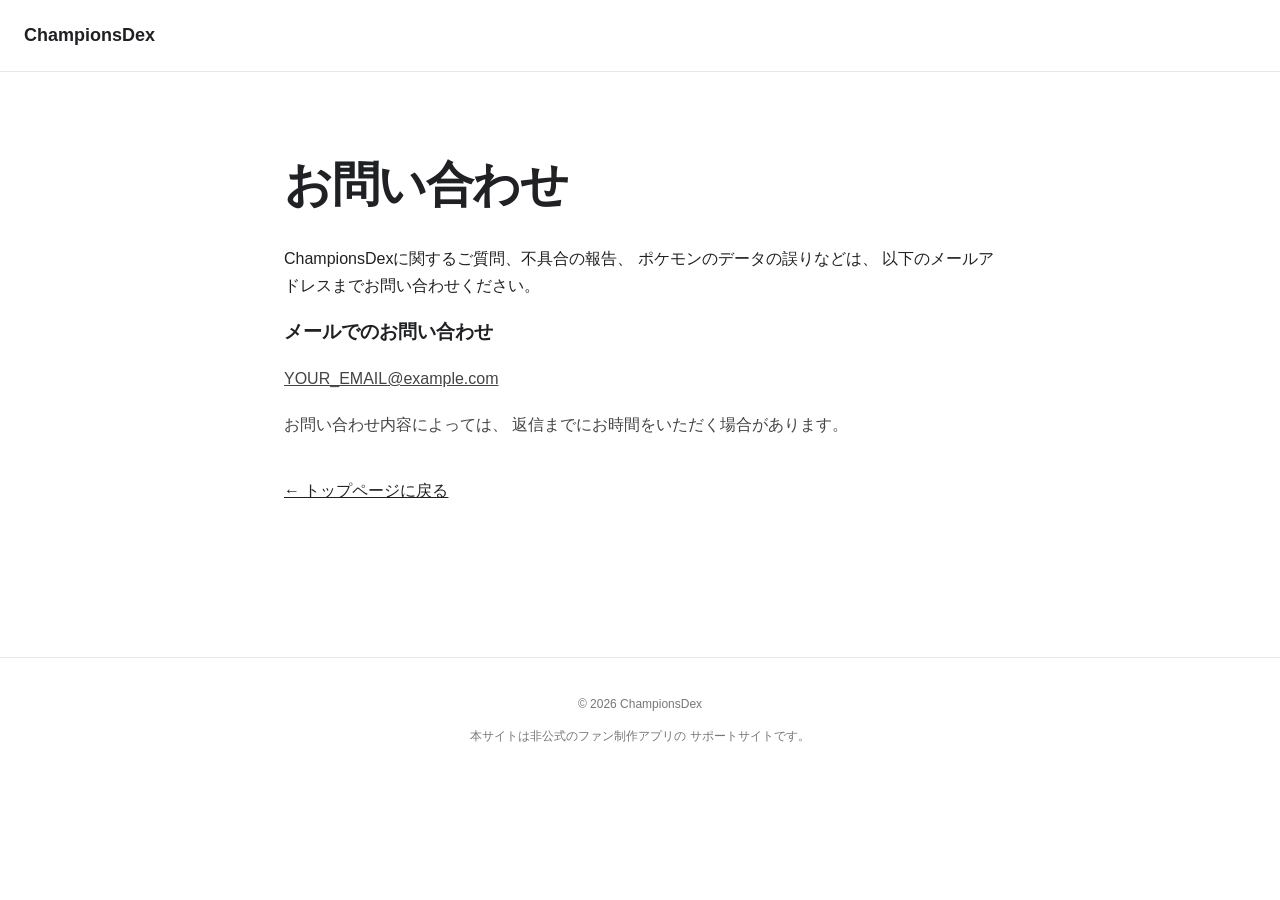
==== contact.html @ d45e4a88 "問い合わせページ、プライバシーポリシーのページを作成" ====
<!DOCTYPE html>
<html lang="ja">
<head>
  <meta charset="UTF-8">
  <meta name="viewport" content="width=device-width, initial-scale=1">
  <meta name="description" content="ChampionsDexのお問い合わせページ">
  <title>お問い合わせ | ChampionsDex</title>
  <link rel="stylesheet" href="style.css">
</head>
<body>
  <header class="site-header">
    <a class="brand" href="index.html">ChampionsDex</a>
  </header>

  <main class="container">
    <h1>お問い合わせ</h1>

    <p>
      ChampionsDexに関するご質問、不具合の報告、
      ポケモンのデータの誤りなどは、
      以下のメールアドレスまでお問い合わせください。
    </p>

    <section class="contact-section">
      <h2>メールでのお問い合わせ</h2>

      <p>
        <a href="mailto:YOUR_EMAIL@example.com?subject=ChampionsDex%20お問い合わせ">
          YOUR_EMAIL@example.com
        </a>
      </p>

      <p>
        お問い合わせ内容によっては、
        返信までにお時間をいただく場合があります。
      </p>
    </section>

    <p>
      <a href="index.html">← トップページに戻る</a>
    </p>
  </main>

  <footer class="site-footer">
    <p>© 2026 ChampionsDex</p>
    <p>
      本サイトは非公式のファン制作アプリの
      サポートサイトです。
    </p>
  </footer>
</body>
</html>
---- style.css ----
:root {
  color-scheme: light;
  font-family: -apple-system, BlinkMacSystemFont,
    "Helvetica Neue", Arial, sans-serif;
  color: #202124;
  background: #fff;
}

* {
  box-sizing: border-box;
}

body {
  margin: 0;
  line-height: 1.7;
}

a {
  color: inherit;
}

.site-header {
  padding: 20px 24px;
  border-bottom: 1px solid #e8e8e8;
}

.brand {
  font-size: 18px;
  font-weight: 700;
  text-decoration: none;
}

.container {
  max-width: 760px;
  margin: 0 auto;
  padding: 64px 24px;
  min-height: 65vh;
}

.hero {
  margin-bottom: 64px;
}

.eyebrow {
  color: #777;
  font-size: 13px;
}

h1 {
  font-size: clamp(32px, 6vw, 48px);
  letter-spacing: -0.03em;
  margin: 8px 0 20px;
}

h2 {
  font-size: 20px;
  margin-bottom: 20px;
}

.hero p {
  max-width: 480px;
}

.links {
  margin-top: 40px;
}

.link-card {
  display: flex;
  justify-content: space-between;
  align-items: center;
  padding: 20px 4px;
  border-bottom: 1px solid #e8e8e8;
  text-decoration: none;
}

.link-card:hover {
  color: #666;
}

.site-footer {
  padding: 24px;
  border-top: 1px solid #e8e8e8;
  text-align: center;
  color: #777;
  font-size: 12px;
}


.container section {
  margin-bottom: 36px;
}

.container section h2 {
  font-size: 19px;
  margin-bottom: 12px;
}

.container section p {
  color: #444;
  line-height: 1.9;
}

.policy-date {
  margin: 48px 0 32px;
  color: #777;
  font-size: 13px;
}
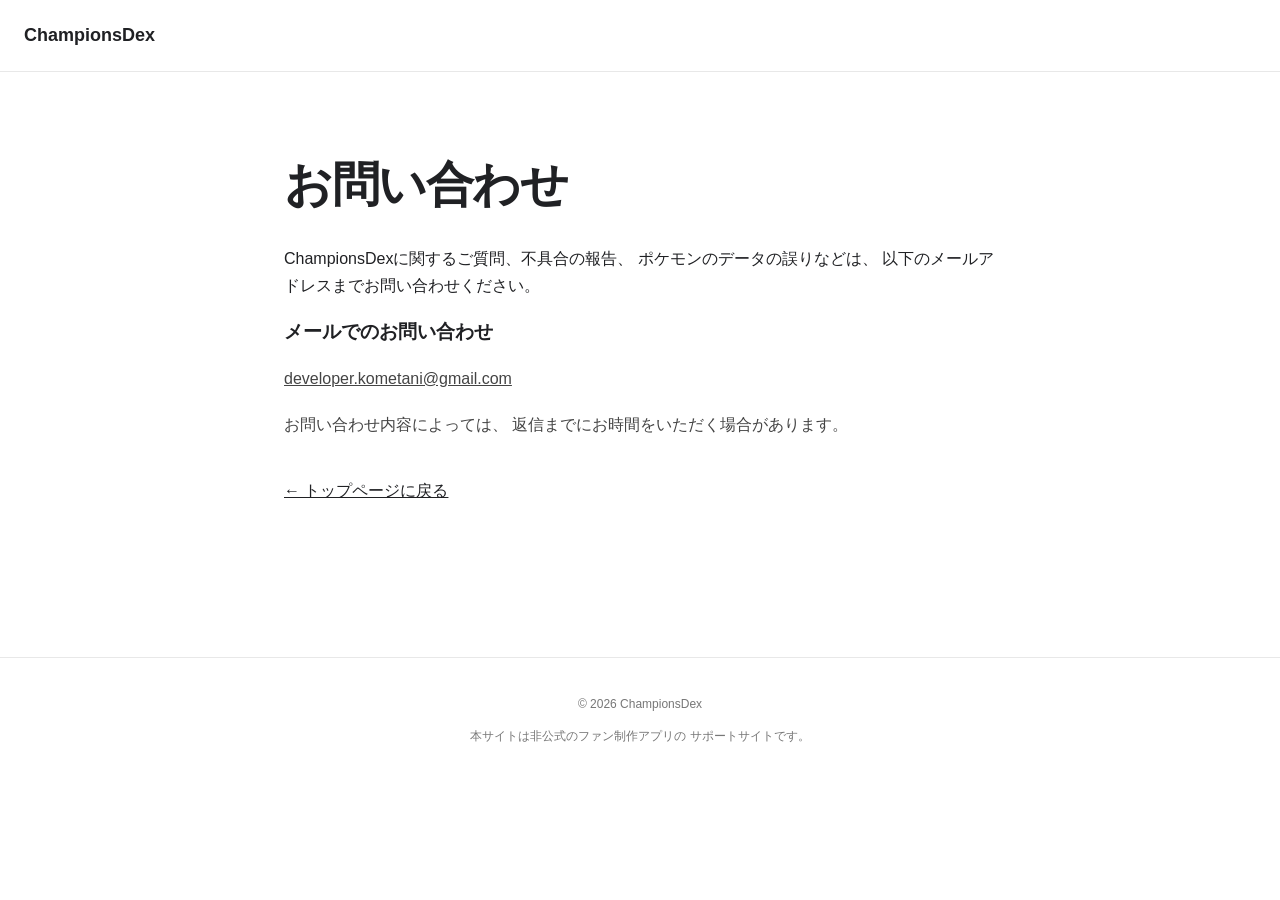
==== commit acf159c7: "メールアドレスの修正、プライバシーポリシーの中身の修正" ====
--- a/contact.html
+++ b/contact.html
@@ -26,8 +26,8 @@
       <h2>メールでのお問い合わせ</h2>
 
       <p>
-        <a href="mailto:YOUR_EMAIL@example.com?subject=ChampionsDex%20お問い合わせ">
-          YOUR_EMAIL@example.com
+        <a href="mailto:developer.kometani@gmail.com?subject=ChampionsDex%20お問い合わせ">
+          developer.kometani@gmail.com
         </a>
       </p>
 
